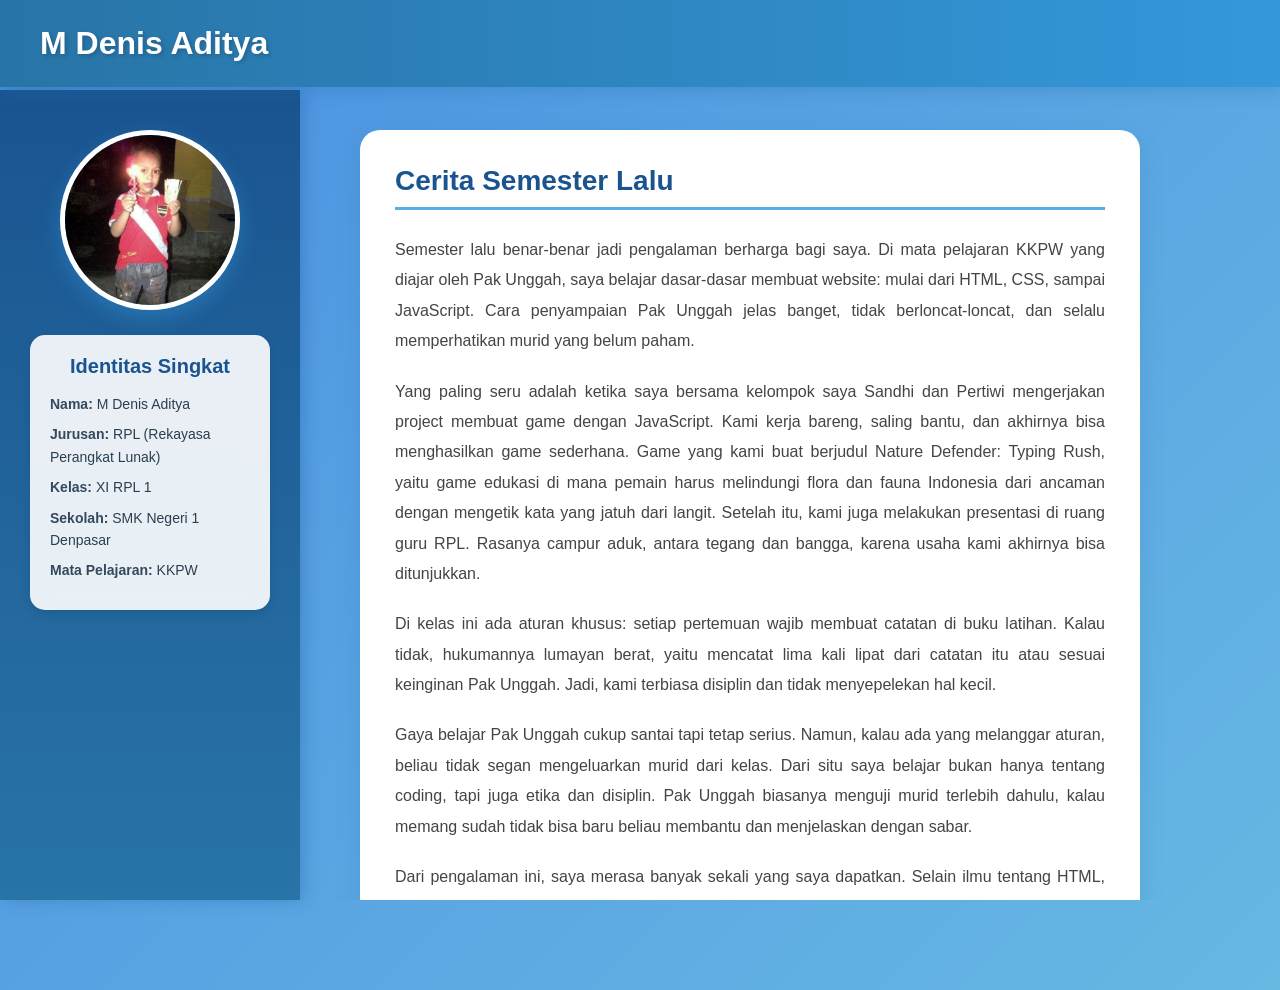
==== index.html @ 71830ea9 "Add files via upload" ====
<!DOCTYPE html>
<html lang="id">
<head>
    <meta charset="UTF-8">
    <meta name="viewport" content="width=device-width, initial-scale=1.0">
    <title>M Denis Aditya</title>
    <link rel="stylesheet" href="style.css">
</head>
<body>
    <header>
        <h1>M Denis Aditya</h1>
    </header>

    <div class="container">
        <aside class="sidebar">
           <div class="profile-photo">
             <img src="denis kecil.jpeg" alt="M Denis Aditya">
            </div>
            <div class="identity">
                <h3>Identitas Singkat</h3>
                <p><strong>Nama:</strong> M Denis Aditya</p>
                <p><strong>Jurusan:</strong> RPL (Rekayasa Perangkat Lunak)</p>
                <p><strong>Kelas:</strong> XI RPL 1</p>
                <p><strong>Sekolah:</strong> SMK Negeri 1 Denpasar </p>
                <p><strong>Mata Pelajaran:</strong> KKPW</p>
            </div>
        </aside>

        <main>
            <div class="content-box">
                <h2>Cerita Semester Lalu</h2>
                
                <p>Semester lalu benar-benar jadi pengalaman berharga bagi saya. Di mata pelajaran KKPW yang diajar oleh Pak Unggah, saya belajar dasar-dasar membuat website: mulai dari HTML, CSS, sampai JavaScript. Cara penyampaian Pak Unggah jelas banget, tidak berloncat-loncat, dan selalu memperhatikan murid yang belum paham.</p>

                <p>Yang paling seru adalah ketika saya bersama kelompok saya Sandhi dan Pertiwi mengerjakan project membuat game dengan JavaScript. Kami kerja bareng, saling bantu, dan akhirnya bisa menghasilkan game sederhana. Game yang kami buat berjudul Nature Defender: Typing Rush, yaitu game edukasi di mana pemain harus melindungi flora dan fauna Indonesia dari ancaman dengan mengetik kata yang jatuh dari langit. Setelah itu, kami juga melakukan presentasi di ruang guru RPL. Rasanya campur aduk, antara tegang dan bangga, karena usaha kami akhirnya bisa ditunjukkan.</p>

                <p>Di kelas ini ada aturan khusus: setiap pertemuan wajib membuat catatan di buku latihan. Kalau tidak, hukumannya lumayan berat, yaitu mencatat lima kali lipat dari catatan itu atau sesuai keinginan Pak Unggah. Jadi, kami terbiasa disiplin dan tidak menyepelekan hal kecil.</p>

                <p>Gaya belajar Pak Unggah cukup santai tapi tetap serius. Namun, kalau ada yang melanggar aturan, beliau tidak segan mengeluarkan murid dari kelas. Dari situ saya belajar bukan hanya tentang coding, tapi juga etika dan disiplin. Pak Unggah biasanya menguji murid terlebih dahulu, kalau memang sudah tidak bisa baru beliau membantu dan menjelaskan dengan sabar.</p>

                <p>Dari pengalaman ini, saya merasa banyak sekali yang saya dapatkan. Selain ilmu tentang HTML, CSS, dan JavaScript, saya juga belajar kerja sama tim, tanggung jawab, serta disiplin. Semester lalu benar-benar jadi momen belajar yang berkesan bagi saya.</p>
            </div>

            <div class="content-box">
                <h2>Liburan Semester yang Seru</h2>
                
                <p>Pada liburan semester, tepat tanggal 31 Desember, saya bersama teman-teman melakukan perang kembang api melawan gang sebelah. Suasananya ramai dan seru, tapi di tengah perang kami sempat dimarahi oleh bapak-bapak sekitar. Akhirnya saya dan teman-teman memutuskan mengakhiri peperangan itu.</p>

                <p>Setelah selesai perang dengan gang sebelah, kami lanjut perang lagi, tapi kali ini hanya di gang sendiri bersama teman-teman. Perang selesai sekitar jam 1 malam, lalu kami langsung pergi ke Sanur untuk menghilangkan rasa bosan.</p>

                <p>Di perjalanan lewat bypass Ida Bagus Mantra, kami melihat seorang perempuan yang sedang marah-marah di pinggir jalan sambil berkata, "udah tak kasih murah." Saya dan teman-teman langsung tertawa mendengar itu, karena suasananya benar-benar lucu dan tidak terduga.</p>

                <p>Sesampainya di Sanur, kami menghabiskan sisa kembang api dari perang sebelumnya. Setelah semua habis, saya membeli Popmie dan menikmatinya bersama teman-teman. Sekitar jam 3 pagi kami balik dari Sanur, tapi tidak langsung pulang. Kami lanjut jalan-jalan ke Batubulan hingga ke Sukawati, dan akhirnya sampai rumah sekitar jam setengah 5 pagi.</p>

                <p>Saya tidak tidur di rumah, melainkan menginap di rumah teman. Saat tiba, ternyata gerbang rumah teman dikunci. Kami menunggu sekitar 30 menit, tapi tidak ada yang mengangkat telepon. Akhirnya saya dan teman saya memutuskan untuk memanjat gerbang supaya bisa masuk.</p>
            </div>

            <div class="content-box">
                <h2>Tekad untuk Semester Ini</h2>
                
                <p>Memasuki semester sekarang, saya punya tekad baru untuk lebih giat lagi dalam pembelajaran. Saya ingin lebih serius dalam mendengarkan materi yang diberikan oleh Pak Unggah, supaya saya benar-benar bisa memahami setiap penjelasan, terutama tentang coding yang menjadi dasar penting untuk masa depan saya.</p>

                <p>Saya juga berusaha agar tidak mengulangi kesalahan yang pernah saya lakukan sebelumnya, baik dalam hal kedisiplinan maupun dalam memahami pelajaran. Dengan semangat baru ini, saya berharap semester sekarang bisa saya jalani dengan lebih baik, lebih fokus, dan membawa hasil yang maksimal.</p>
            </div>
        </main>
    </div>
</body>
</html>
---- style.css ----
* {
    margin: 0;
    padding: 0;
    box-sizing: border-box;
}

body {
    font-family: 'Segoe UI', Tahoma, Geneva, Verdana, sans-serif;
    background: linear-gradient(135deg, #4a90e2 0%, #67b8e3 100%);
    min-height: 100vh;
}

header {
    position: fixed;
    top: 0;
    left: 0;
    right: 0;
    background: linear-gradient(90deg, #2874a6 0%, #3498db 100%);
    padding: 25px 40px;
    box-shadow: 0 4px 15px rgba(40, 116, 166, 0.3);
    z-index: 100;
}

header h1 {
    color: white;
    font-size: 32px;
    font-weight: 600;
    text-shadow: 2px 2px 4px rgba(0, 0, 0, 0.2);
}

.container {
    display: flex;
    margin-top: 90px;
}

.sidebar {
    position: fixed;
    left: 0;
    top: 90px;
    width: 300px;
    height: calc(100vh - 90px);
    background: linear-gradient(180deg, #1a5490 0%, #2874a6 100%);
    padding: 40px 30px;
    box-shadow: 4px 0 15px rgba(26, 84, 144, 0.3);
    overflow-y: auto;
}

.profile-photo {
    width: 180px;
    height: 180px;
    border-radius: 50%;
    background: linear-gradient(135deg, #3498db 0%, #5dade2 100%);
    margin: 0 auto 25px;
    display: flex;
    align-items: center;
    justify-content: center;
    box-shadow: 0 8px 20px rgba(52, 152, 219, 0.4);
    border: 5px solid white;
    font-size: 60px;
    color: white;
    font-weight: bold;
}

.identity {
    background: rgba(255, 255, 255, 0.9);
    padding: 20px;
    border-radius: 15px;
    backdrop-filter: blur(10px);
    box-shadow: 0 4px 10px rgba(0, 0, 0, 0.1);
}

.identity h3 {
    color: #1a5490;
    margin-bottom: 15px;
    font-size: 20px;
    text-align: center;
}

.identity p {
    color: #2c3e50;
    line-height: 1.6;
    margin-bottom: 8px;
    font-size: 14px;
}

.identity strong {
    color: #34495e;
}

main {
    margin-left: 300px;
    padding: 40px 60px;
    max-width: 900px;
    height: calc(100vh - 90px);
    overflow-y: auto;
}

main::-webkit-scrollbar {
    width: 10px;
}

main::-webkit-scrollbar-track {
    background: rgba(255, 255, 255, 0.3);
    border-radius: 10px;
}

main::-webkit-scrollbar-thumb {
    background: linear-gradient(180deg, #2874a6 0%, #3498db 100%);
    border-radius: 10px;
}

.content-box {
    background: white;
    padding: 35px;
    border-radius: 20px;
    box-shadow: 0 8px 25px rgba(40, 116, 166, 0.2);
    margin-bottom: 30px;
}

.content-box h2 {
    color: #1a5490;
    margin-bottom: 25px;
    font-size: 28px;
    border-bottom: 3px solid #5dade2;
    padding-bottom: 10px;
}

.content-box p {
    color: #444;
    line-height: 1.9;
    margin-bottom: 20px;
    text-align: justify;
    font-size: 16px;
}
@media (max-width: 768px) {
    .sidebar {
        position: relative;
        width: 100%;
        height: auto;
        top: 0;
    }
    main {
        margin-left: 0;
        height: auto;
    }
    .container {
        flex-direction: column;
        margin-top: 90px;
    }
}
.profile-photo img {
    width: 100%;
    height: 100%;
    border-radius: 50%;
    object-fit: cover;
}
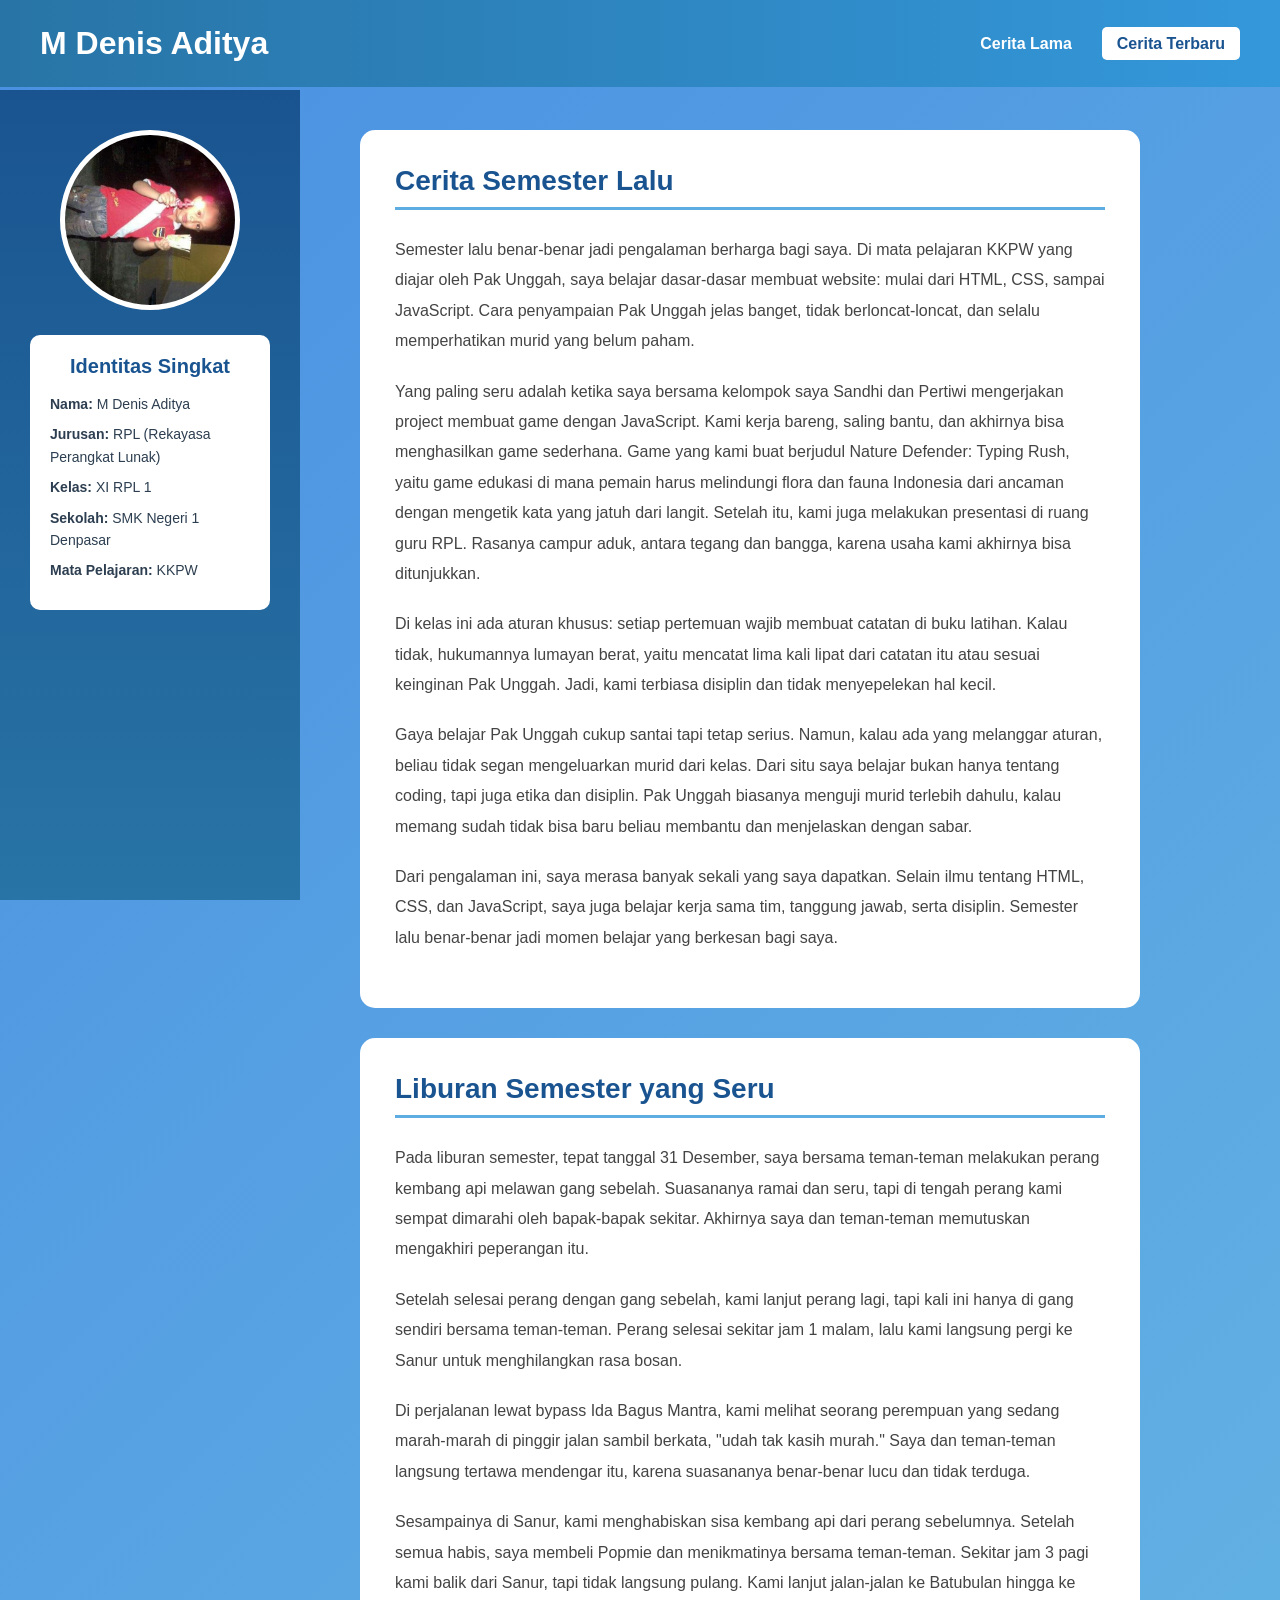
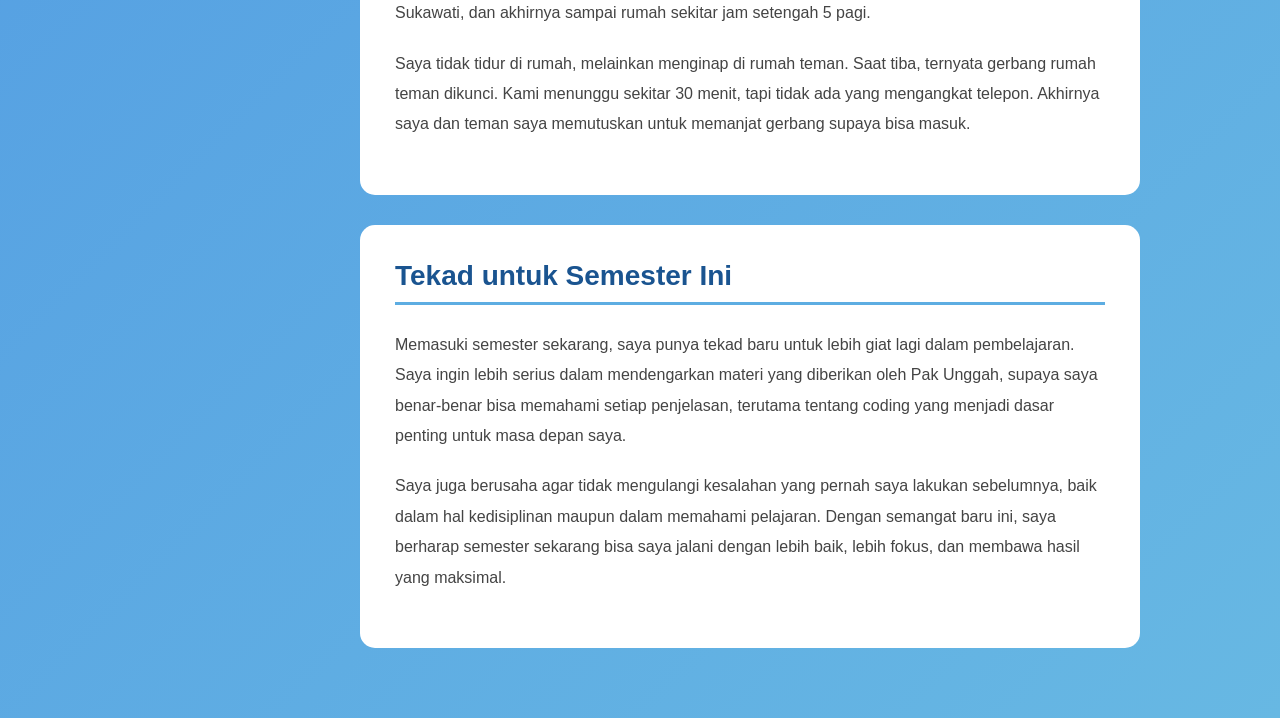
==== commit 22fe27cb: "Add files via upload" ====
--- a/index.html
+++ b/index.html
@@ -7,9 +7,15 @@
     <link rel="stylesheet" href="style.css">
 </head>
 <body>
-    <header>
-        <h1>M Denis Aditya</h1>
-    </header>
+   <header>
+    <h1>M Denis Aditya</h1>
+    <nav class="navbar">
+        <ul>
+            <li><a href="#koleksi-cerita">Cerita Lama  </a></li>
+            <li><a href="terbaru.html" class="btn-new">Cerita Terbaru</a></li>
+        </ul>
+    </nav>
+</header>
 
     <div class="container">
         <aside class="sidebar">
@@ -27,8 +33,9 @@
         </aside>
 
         <main>
-            <div class="content-box">
-                <h2>Cerita Semester Lalu</h2>
+            <div id="koleksi-cerita">
+                 <div class="content-box">
+                    <h2>Cerita Semester Lalu</h2>
                 
                 <p>Semester lalu benar-benar jadi pengalaman berharga bagi saya. Di mata pelajaran KKPW yang diajar oleh Pak Unggah, saya belajar dasar-dasar membuat website: mulai dari HTML, CSS, sampai JavaScript. Cara penyampaian Pak Unggah jelas banget, tidak berloncat-loncat, dan selalu memperhatikan murid yang belum paham.</p>
 
@@ -62,6 +69,9 @@
 
                 <p>Saya juga berusaha agar tidak mengulangi kesalahan yang pernah saya lakukan sebelumnya, baik dalam hal kedisiplinan maupun dalam memahami pelajaran. Dengan semangat baru ini, saya berharap semester sekarang bisa saya jalani dengan lebih baik, lebih fokus, dan membawa hasil yang maksimal.</p>
             </div>
+            
+
+
         </main>
     </div>
 </body>
--- a/style.css
+++ b/style.css
@@ -17,15 +17,38 @@
     right: 0;
     background: linear-gradient(90deg, #2874a6 0%, #3498db 100%);
     padding: 25px 40px;
-    box-shadow: 0 4px 15px rgba(40, 116, 166, 0.3);
     z-index: 100;
+    display: flex;
+    justify-content: space-between;
+    align-items: center;
+   
 }
 
 header h1 {
     color: white;
     font-size: 32px;
     font-weight: 600;
-    text-shadow: 2px 2px 4px rgba(0, 0, 0, 0.2);
+}
+
+
+.navbar ul {
+    list-style: none;
+    display: flex;
+    gap: 15px;
+}
+
+.navbar a {
+    text-decoration: none;
+    color: white;
+    padding: 8px 15px;
+    font-weight: bold;
+    /* Transition dan border-radius bulat dihapus agar lebih simpel */
+}
+
+.btn-new {
+    background: #ffffff !important; 
+    color: #1a5490 !important;
+    border-radius: 5px; /* Kotak biasa, bukan kapsul */
 }
 
 .container {
@@ -41,7 +64,6 @@
     height: calc(100vh - 90px);
     background: linear-gradient(180deg, #1a5490 0%, #2874a6 100%);
     padding: 40px 30px;
-    box-shadow: 4px 0 15px rgba(26, 84, 144, 0.3);
     overflow-y: auto;
 }
 
@@ -49,24 +71,25 @@
     width: 180px;
     height: 180px;
     border-radius: 50%;
-    background: linear-gradient(135deg, #3498db 0%, #5dade2 100%);
+    background: white;
     margin: 0 auto 25px;
     display: flex;
     align-items: center;
     justify-content: center;
-    box-shadow: 0 8px 20px rgba(52, 152, 219, 0.4);
     border: 5px solid white;
-    font-size: 60px;
-    color: white;
-    font-weight: bold;
+}
+
+.profile-photo img {
+    width: 100%;
+    height: 100%;
+    border-radius: 50%;
+    object-fit: cover;
 }
 
 .identity {
-    background: rgba(255, 255, 255, 0.9);
+    background: white; /* Efek blur (backdrop-filter) dihapus */
     padding: 20px;
-    border-radius: 15px;
-    backdrop-filter: blur(10px);
-    box-shadow: 0 4px 10px rgba(0, 0, 0, 0.1);
+    border-radius: 10px;
 }
 
 .identity h3 {
@@ -83,38 +106,19 @@
     font-size: 14px;
 }
 
-.identity strong {
-    color: #34495e;
-}
-
 main {
     margin-left: 300px;
     padding: 40px 60px;
     max-width: 900px;
-    height: calc(100vh - 90px);
-    overflow-y: auto;
-}
-
-main::-webkit-scrollbar {
-    width: 10px;
-}
-
-main::-webkit-scrollbar-track {
-    background: rgba(255, 255, 255, 0.3);
-    border-radius: 10px;
-}
-
-main::-webkit-scrollbar-thumb {
-    background: linear-gradient(180deg, #2874a6 0%, #3498db 100%);
-    border-radius: 10px;
+    /* Custom scrollbar (-webkit-scrollbar) dihapus total */
 }
 
 .content-box {
     background: white;
     padding: 35px;
-    border-radius: 20px;
-    box-shadow: 0 8px 25px rgba(40, 116, 166, 0.2);
+    border-radius: 15px;
     margin-bottom: 30px;
+    /* Box-shadow dihapus agar lebih polos */
 }
 
 .content-box h2 {
@@ -129,9 +133,11 @@
     color: #444;
     line-height: 1.9;
     margin-bottom: 20px;
-    text-align: justify;
+    text-align: left; /* Rata kiri lebih natural untuk pemula daripada justify */
     font-size: 16px;
 }
+
+/* Pengaturan Layar Kecil */
 @media (max-width: 768px) {
     .sidebar {
         position: relative;
@@ -147,10 +153,9 @@
         flex-direction: column;
         margin-top: 90px;
     }
-}
-.profile-photo img {
-    width: 100%;
-    height: 100%;
-    border-radius: 50%;
-    object-fit: cover;
+    header {
+        flex-direction: column;
+        text-align: center;
+        gap: 10px;
+    }
 }
